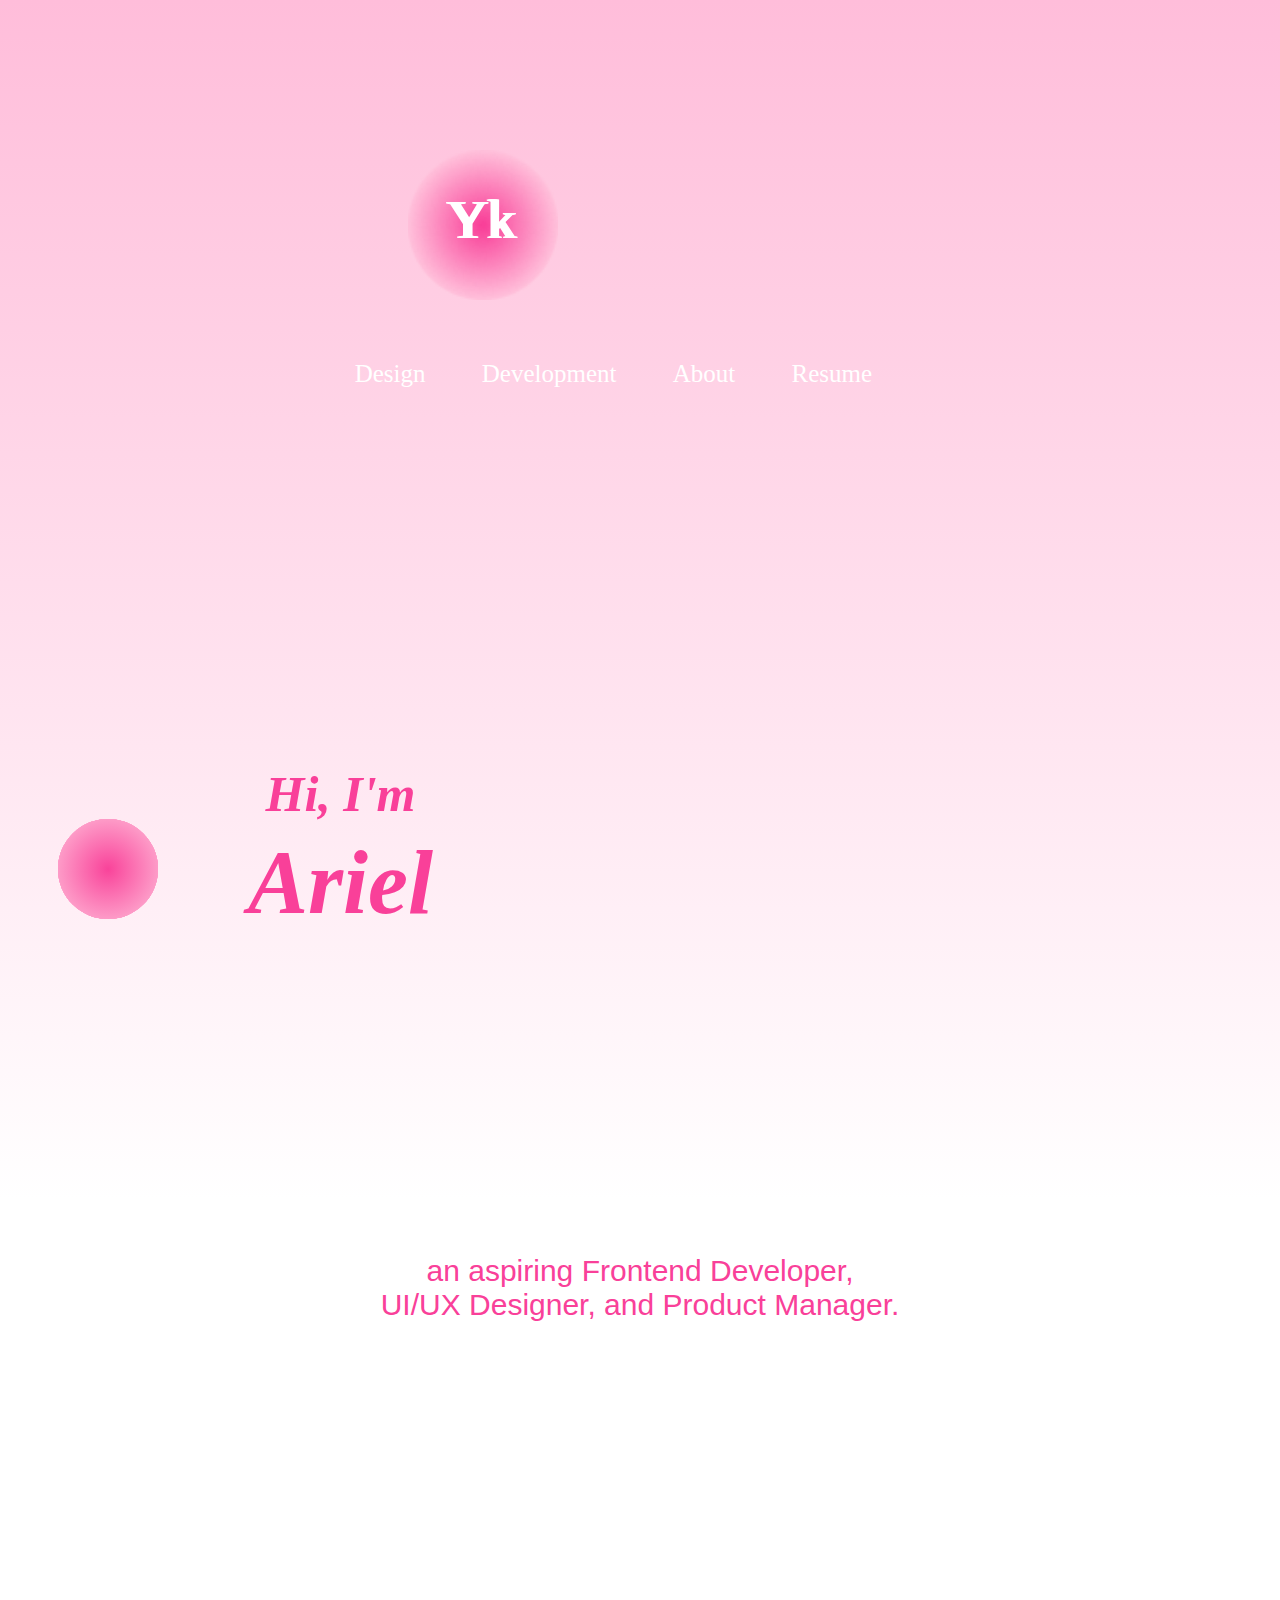
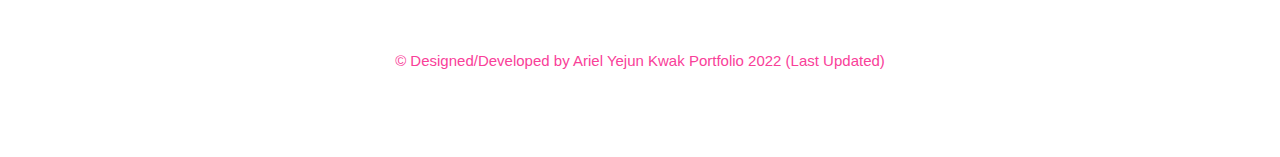
==== index.html @ 998d2bfd "initial stage" ====
<!DOCTYPE html>
<html lang="en">
<head>
    <meta charset="UTF-8">
    <meta http-equiv="X-UA-Compatible" content="IE=edge">
    <meta name="viewport" content="width=device-width, initial-scale=1.0">
    <title>Yejun Ariel Kwak Portfolio</title>
    <link rel="stylesheet" media="all" type ="text/css" href="css/style.css"/>
    <link rel="icon" type="image/x-icon" href="images/logo.svg">

</head>
<body>
    <div class="gradientBlock">
        
    </div>
    <div class="nav-container">
        <a href="index.html" class="logo">
            <img src="images/logo.svg" alt = "Yejun Kwak Portfolio Logo" width="150px">
        </a>
        <div class="menu">
            <ul>
                <li><a href="design.html">Design</a></li>
                <li><a href="development.html">Development</a></li>
                <li><a href="about.html">About</a></li>
                <li><a href="files/Yejun Kwak_Resume.pdf" target="_blank"> Resume</a></li>
            </ul>
        </div>
    </div>

    
    <div class="container">
        <em><h2><span id="content1">Hi, I'm </span><br/><br/><span id="content2">Ariel</span></h2></em>
        <div class="loader">
            <span style="--i:0;"></span>
            <span style="--i:1;"></span>
            <span style="--i:2;"></span>
            <span style="--i:3;"></span>
            <span style="--i:4;"></span>
            <span style="--i:5;"></span>
            <span style="--i:6;"></span>
            <span style="--i:7;"></span>
        </div>
    </div>
    <div id="sub-title">
        <p>an aspiring Frontend Developer,
        <br/>UI/UX Designer, and Product Manager.</p>
    </div>

    <div class="footer-space"></div>
    <footer>
        © Designed/Developed by Ariel Yejun Kwak Portfolio 2022 (Last Updated)
        <div class="footer-under-space"></div>
    </footer>
</body>
</html>
---- css/style.css ----
.nav-container{
    margin-top:150px;
}

.logo{
    float:left;
    margin-left:400px;
}

.menu{
    float:right;
    margin-right:400px;
    line-height: 90px;
    font-size: 25px;
    /* text-transform: uppercase; */
    font-family: "Poppins";
    font-weight: 400;
    text-decoration:none;
    /* z-index:999999; */
    
}

.menu ul li a{
    list-style-type: none;
    text-decoration:none;
    padding-left:50px;
    color:white;
}

.menu ul li{
    display: inline;
}

.dot {
    height: 216px;
    width: 216px;
    background-color: #bbb;
    border-radius: 50%;
    display: inline-block;
    background-image:radial-gradient(circle, #FA51A2, #FFBAD7);
  }

.gradientBlock{
    background: linear-gradient( #FFBDDA, #FFFFFF);
    height:1200px;
    top: 0;
    left: 0;
    width: 100%;
    position:absolute;
    z-index:-999999;
}

.container h2{
    margin-top:-130px;
    padding-left:120px;
    margin-left:5em;
    box-sizing:border-box;
    font-family: "Georgia";
    color:#F94099;
    font-weight: bold;
    position:absolute;
    line-height: 40px;
    text-align: center;
    justify-content:center;
    align-items:center;
    /* position:relative; */
}

.container{
    display:flex;
    justify-content:center;
    align-items:center;
    line-height:20px;
    min-height:1200px;
    position:relative;
    margin-top:-120px;
}


.loader{
    position:relative;
    width: 300px;
    height:300px;
    display:flex;
    justify-content:center;
    align-items:center;
    margin-top:-70px;
}

.loader span{
    position:absolute;
    left:50px;
    transform-origin: 300px;
    width:100px;
    height:100px;
    background-image: radial-gradient(circle, #F9439A, #FFBFDA);
    border-radius: 50%;
    animation: animate 5s ease-in-out infinite;
    /* z-index:999; */
    animation-delay:calc(0.15s*var(--i));
}

#content1{
    font-size:50px;
}

#content2{
    font-size:90px;
}

@keyframes animate
{
    0%, 10%
    {
        width:100px;
        height:100px;
        transform: rotate(0deg) translateX(0px);
    }

    40%, 70%
    {
        width:100px;
        height:100px;
        transform: rotate(calc(360deg/8 * var(--i)));
        /* box-shadow:0 0 0 10px #fff; */
    }

    90%, 100%
    {
        width:100px;
        height:100px;
        transform: rotate(0deg) translateX(0px);
    }
}

#sub-title{
    justify-content:center;
    align-items:center;
    text-align:center;
    font-family: 'PT Sans', sans-serif;
    font-size:30px;
    color:#F94099;
    margin-top:-280px;
}

.footer-space{
    height:300px;
    width:100%;
    clear:both;
}

footer{
    font-family: 'PT Sans', sans-serif;
    font-size:15px;
    text-align: center;
    justify-content:center;
    align-items:center;
    color:#F94099;
}

.footer-under-space{
    height:80px;
    width:100%;
    clear:both;
}
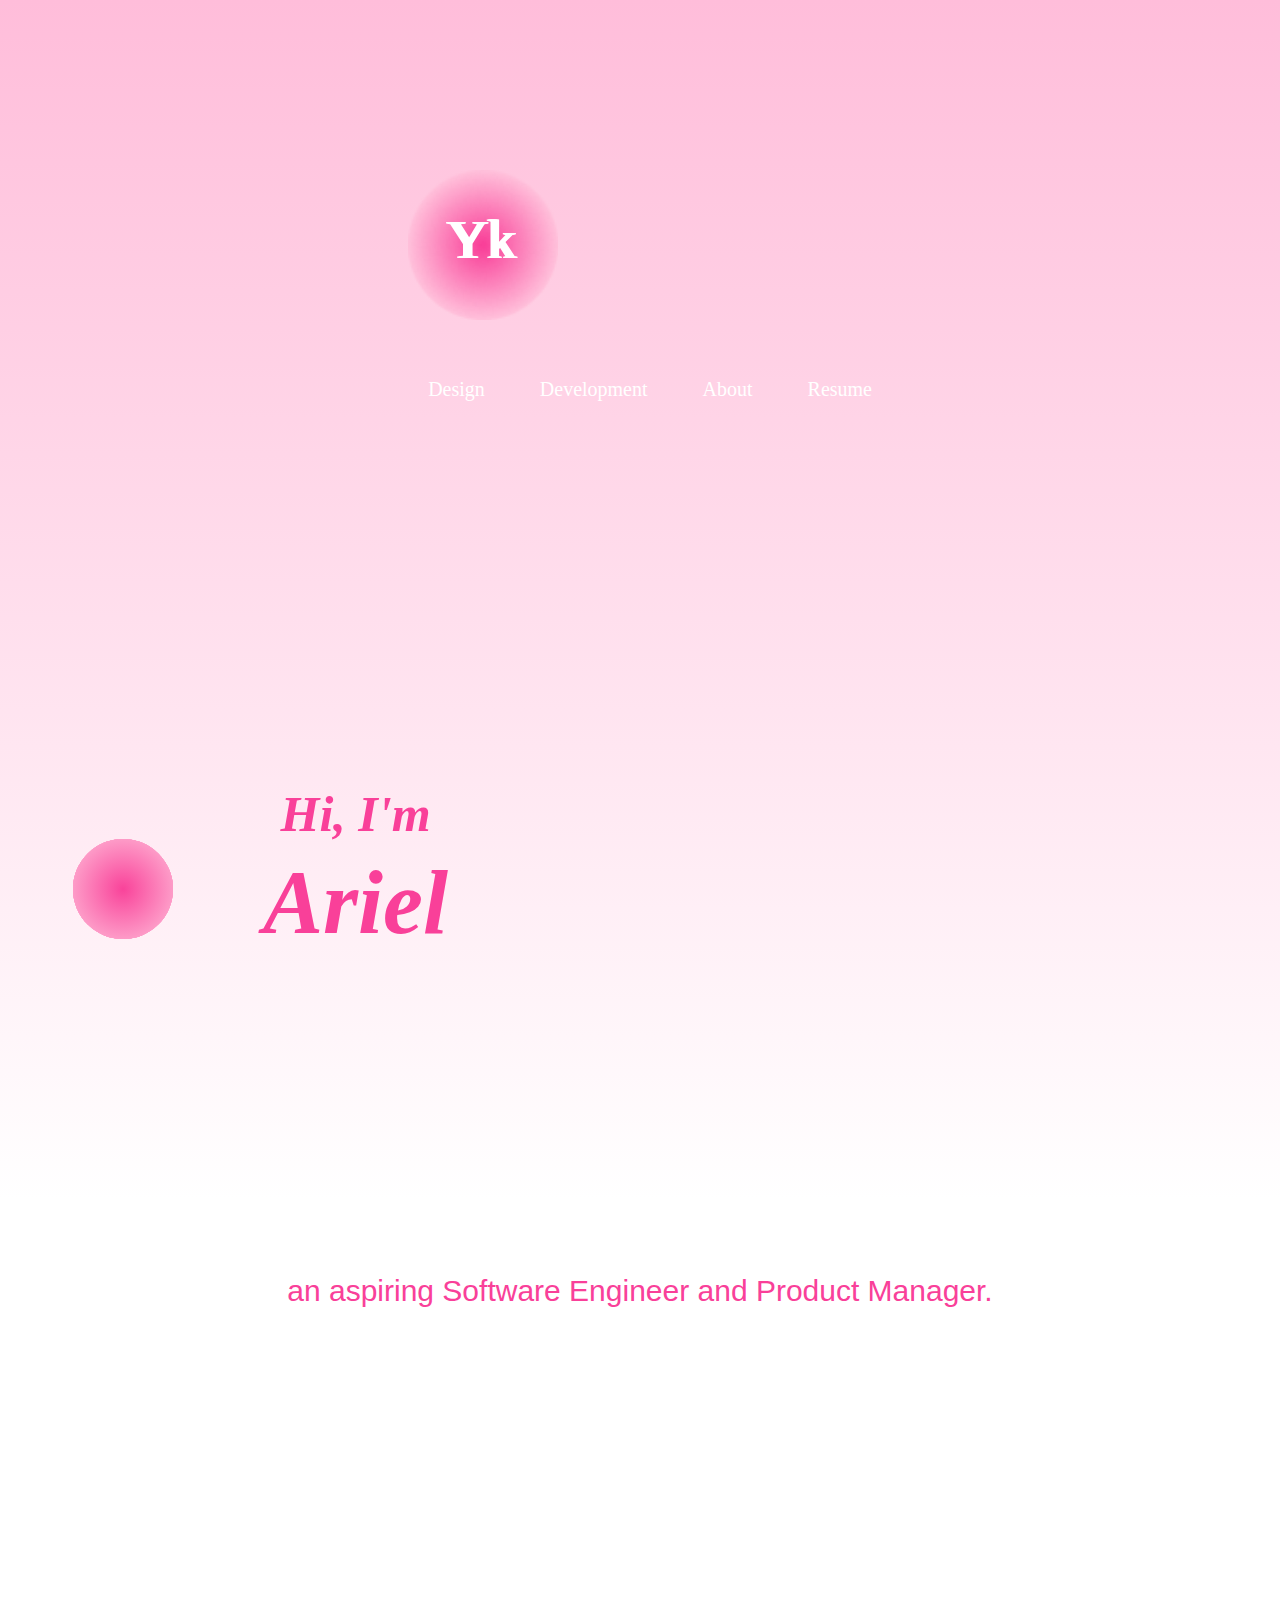
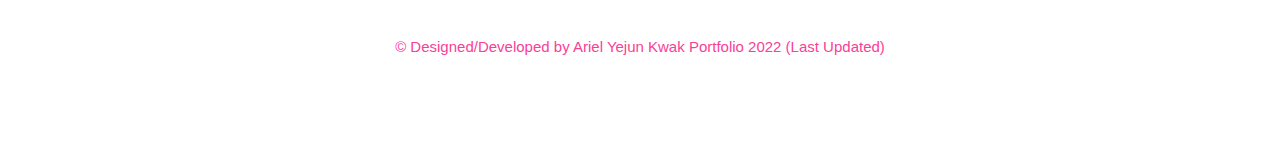
==== commit 0bf4f1ac: "minimally working design & development page (not responsive)" ====
--- a/index.html
+++ b/index.html
@@ -22,7 +22,7 @@
                 <li><a href="design.html">Design</a></li>
                 <li><a href="development.html">Development</a></li>
                 <li><a href="about.html">About</a></li>
-                <li><a href="files/Yejun Kwak_Resume.pdf" target="_blank"> Resume</a></li>
+                <li><a href="files/Yejun_Kwak_Resume.pdf" target="_blank"> Resume</a></li>
             </ul>
         </div>
     </div>
@@ -42,8 +42,7 @@
         </div>
     </div>
     <div id="sub-title">
-        <p>an aspiring Frontend Developer,
-        <br/>UI/UX Designer, and Product Manager.</p>
+        <p>an aspiring Software Engineer and Product Manager.</p>
     </div>
 
     <div class="footer-space"></div>
--- a/css/style.css
+++ b/css/style.css
@@ -1,5 +1,5 @@
 .nav-container{
-    margin-top:150px;
+    margin-top:170px;
 }
 
 .logo{
@@ -11,7 +11,7 @@
     float:right;
     margin-right:400px;
     line-height: 90px;
-    font-size: 25px;
+    font-size: 20px;
     /* text-transform: uppercase; */
     font-family: "Poppins";
     font-weight: 400;
@@ -25,6 +25,10 @@
     text-decoration:none;
     padding-left:50px;
     color:white;
+}
+
+.menu ul li a:hover{
+    text-decoration:underline;
 }
 
 .menu ul li{
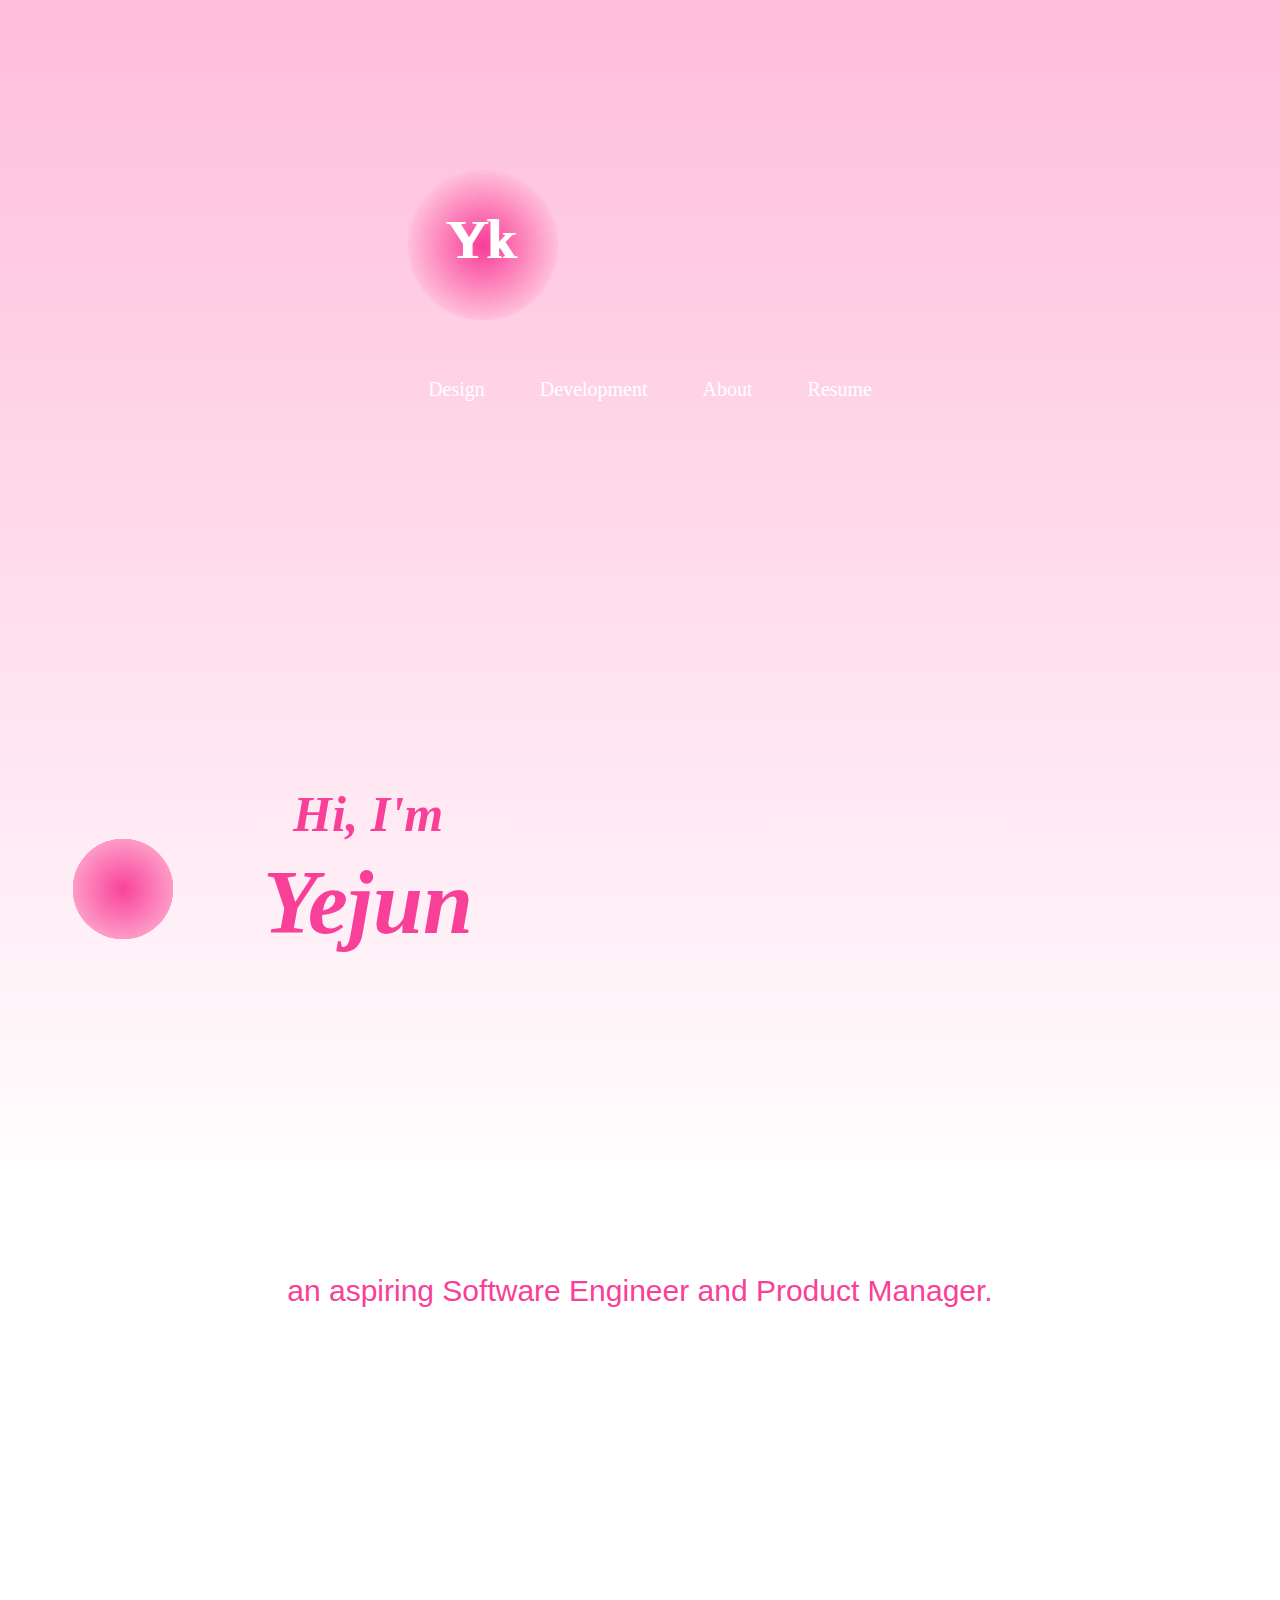
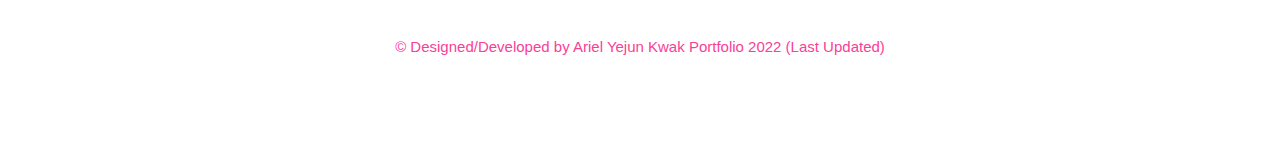
==== commit 19cab8c0: "about section without responsive" ====
--- a/index.html
+++ b/index.html
@@ -29,7 +29,7 @@
 
     
     <div class="container">
-        <em><h2><span id="content1">Hi, I'm </span><br/><br/><span id="content2">Ariel</span></h2></em>
+        <em><h2><span id="content1">Hi, I'm </span><br/><br/><span id="content2">Yejun</span></h2></em>
         <div class="loader">
             <span style="--i:0;"></span>
             <span style="--i:1;"></span>
